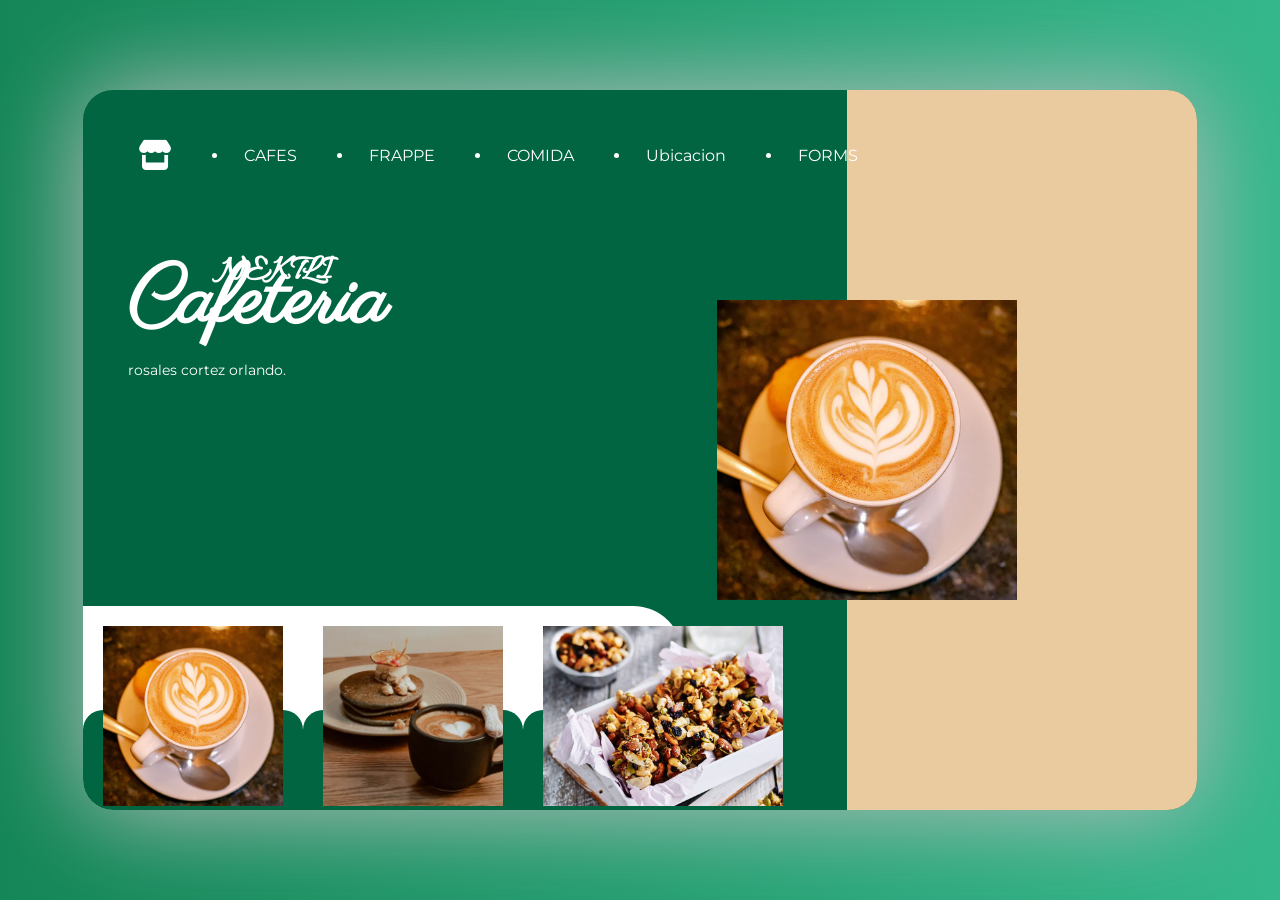
==== index.html @ 758aa36a "Estructura final de cafeteria y productos" ====
<!DOCTYPE html>
<html lang="es">
<head>
    <meta charset="UTF-8">
    <meta http-equiv="X-UA-Compatible" content="IE=edge">
    <meta name="viewport" content="width=device-width, initial-scale=1.0">
    <link rel="stylesheet" href="https://cdnjs.cloudflare.com/ajax/libs/font-awesome/6.3.0/css/all.min.css" integrity="sha512-SzlrxWUlpfuzQ+pcUCosxcglQRNAq/DZjVsC0lE40xsADsfeQoEypE+enwcOiGjk/bSuGGKHEyjSoQ1zVisanQ==" crossorigin="anonymous" referrerpolicy="no-referrer" />
    <link rel="stylesheet" href="estilo.css">
    <title>Dulceria</title>
</head>
<body>
    <!-- primera pantalla -->
    <section class="intro">
        <div class="contenido">
            <span class="txt texto1">Se esta preparando</span>
            <span class="txt texto2">Listo! A disfrutar!</span>
            <div class="barra">
                <div class="progreso"></div>
            </div>
        </div>
    </section>
    <!-- segunda pantalla -->
    <section class="info">
        <header>
            <a href="#"><i class="fa-solid fa-store"></i></a>
            <li><a href="http://127.0.0.1:5500/productos/CAFFE/index.html">CAFES</a>
            <li><a href="http://127.0.0.1:5500/productos/index.html">FRAPPE</a>
            <li><a href="http://127.0.0.1:5500/productos/Comida/index.html">COMIDA</a>
                <li><a href="https://maps.app.goo.gl/G8HPztYz7DJK6NF17" target="_blank">Ubicacion</a></li>
                <li><a href="https://docs.google.com/forms/d/e/1FAIpQLSc1tt4isILIqxsNMmAGMXc-qxSjGvHsV66DanbLIYis_jZkoQ/viewform?pli=1" target="_blank">FORMS</a></li>
        </header>
        
        <div class="texto">
            <h3>NEKTLI</h3>
            <h1>Cafeteria</h1>
    
            <p>rosales cortez orlando.</p>
        </div>


        <div class="items">
            <div class="opcion item1">
               <img src="img/LATTE.jpg.webp" alt="">
               <div class="base"></div>
            </div>
            <div class="opcion item2">
                <div class="base"></div>
                <img src="img/Caffe.webp" alt="">
            </div>
            <div class="opcion item3">
                <img src="img/snacks-salud.jpg" alt="">
                <div class="base"></div>
             </div>
        </div>

        <div class="mitad-marron"></div>
        <img src="img/LATTE.jpg.webp" alt="" class="foto-principal">
    </section>
</body>
</html>
---- estilo.css ----
@import url('https://fonts.googleapis.com/css2?family=Allura&family=Montserrat:wght@200;300;400&family=Parisienne&display=swap');
*{
    margin: 0;
}
body{
    background: linear-gradient(to right,#148657, #34b78b);
    height: 100vh;
    display: flex;
    justify-content: center;
    align-items: center;
}
section{
    position: absolute;
    width: 80vw;
    height: 70vh;
    border-radius: 30px;
    padding: 45px;
    z-index: 5;
}
/* PRIMERA PANTALLA */
.intro{
    background-color: #fff;
    display: flex;
    justify-content: center;
    align-items: center;
    text-align: center;
    animation: 2.5s animInto forwards;
}
@keyframes animInto {
    0%{visibility: visible;}
    1%{visibility: visible;}
    100%{visibility: hidden;}
}

.intro .contenido{
    position: relative;
    max-width: 300px;
    width: 100%;
    animation: .5s aparecer forwards;
}
@keyframes aparecer {
    0%{opacity: 0;}
    100%{opacity: 1;}
}
.intro .barra{
    height: 7px;
    background: #ddd;
    border-radius: 4px;
    margin-top: 10px;
    overflow: hidden;
}
.intro .barra .progreso{
    height: 7px;
    width: 0%;
    background: #34b78b;
    animation: 1.6s avanzar forwards linear;
    animation-delay: .3s;
}

@keyframes avanzar {
    0%{width: 0;}
    40%{width: 50%;}
    60%{width: 50%;}
    100%{width: 100%;}
}
.txt{
    font-family: 'Montserrat';
    position: absolute;
    left: 0;
    width: 100%;
    top: -20px;
    font-size: 22px;
    color: #666;
}
.texto1{
    animation: 0.8s animTexto forwards;
    animation-delay: .3s;
}
@keyframes animTexto {
    0%{opacity: 0;}
    1%{opacity: 1;}
    99%{opacity: 1;}
    100%{opacity: 0;}
}
.texto2{
    opacity: 0;
    animation: 0.8s animTexto2 forwards;
    animation-delay: 1.1s;
}
@keyframes animTexto2 {
    0%{opacity: 0;}
    1%{opacity: 1;}
    100%{opacity: 1;}
}




/* SEGUNDA PANTALLA */
.info{
    background: #016542;
    /* z-index:5 para diseñar la info */
    /* z-index: 0; */
    /* z-index -0 para ejecutar completo */
    z-index: 0;
    color: #fff;
    position: relative;
    overflow: hidden;
    font-family: 'Montserrat';
    box-shadow: -0px 0px 100px rgb(191, 191, 191);
}
.info header{
    margin-bottom: 30px;
    display: flex;
    align-items: center;
    position: relative;
    animation: 1s header forwards;
    /* El siguiente delaly lo agregmos al final para */
    animation-delay: 2.6s;
    opacity: 0;
    z-index: 5;
}
@keyframes header {
    0%{
        opacity: 0;
        bottom: 20px;
    }
    100%{
        opacity: 1;
        bottom: 0;
    }
}
.info header a{
    text-decoration: none;
    color: #fff;
    margin-right: 30px;
    cursor: pointer;
    padding: 5px 10px;
    border-radius: 5px;
    transition: .3s;
}
.info header a:hover{
    background-color: #34b78b;
}
.info header a i{
    font-size: 30px;
}
.info h1{
    font-family: 'Parisienne';
    font-size: 5rem;
}
.info h3{
    position: relative;
    font-family: 'Allura';
    top:45px;
    left: 90px;
    font-size: 35px;
}
.info p{
    max-width: 350px;
    font-size: 14px;
    line-height: 25px;
}
.info .items{
    position: absolute;
    display: flex;
    background-color: #fff;
    border-radius: 0 50px 0 0;
    max-width: 600px;
    width: 100%;
    justify-content: space-around;
    padding-top: 20px;
    left: 0;
    bottom: -50%;
    animation: .5s animItems forwards;
    animation-delay: .5s;
    /* El siguiente delaly lo agregmos al final para */
    animation-delay: 3.3s;
    opacity: 0;


}
.items .opcion{
    position: relative;
}
.items .opcion:hover img{
    scale: 1.1;
}
.items .opcion img{
    position: relative;
    height: 180px;
    z-index: 10 !important;
    padding: 0 20px;
    transition: .5s;
}
.items .opcion .base{
    position: absolute;
    background-color: #016542;
    border-radius: 20px 20px 0 0;
    width: 100%;
    height: 100px;
    bottom:0;
}
.info .mitad-marron{
    position: absolute;
    background: #eacba0;
    width: 350px;
    top: 0;
    height: 100%;
    right: 0;
}
.info .foto-principal{
    position: absolute;
    top: 50%;
    transform: translateY(-50%);
    right: 180px;
    max-width: 300px;
    animation: .5s animFotoPrincipal forwards;
    /* El siguiente delaly lo agregmos al final para */
    animation-delay: 2.6s;
    opacity: 0;
    transition: .5s;
}
.info .foto-principal:hover{
    scale: 1.1;
}

.texto{
    position: relative;
    animation: .5s texto forwards linear;
    /* El siguiente delaly lo agregmos al final para */
    animation-delay: 2.6s;
    opacity: 0;
}
@keyframes texto {
    0%{
        opacity: 0;
        left: -50%;
    }
    100%{
        opacity: 1;
        left: 0;
    }
}

@keyframes animFotoPrincipal {
    0%{
        opacity: 0;
        right: -50%;
    }
    100%{
        opacity: 1;
        right: 180px;
    }
}
@keyframes animItems {
    0%{
        opacity: 0;
        bottom: -50%;
    }
    100%{
        opacity: 1;
        bottom: 0;
    }
}

.item1{
    top: 180px;
    animation: .5s animItem1 forwards;
    animation-delay: 1s;
    /* El siguiente delaly lo agregmos al final para */
    animation-delay: 3.9s;
    opacity: 0;
}
@keyframes animItem1 {
    0%{
        opacity: 0;
        top: 185px;
    }
    100%{
        opacity: 1;
        top: 0;
    }
}
.item2{
    top: 180px;
    animation: .5s animItem2 forwards;
    animation-delay: 1.5s;
        /* El siguiente delaly lo agregmos al final para */
        animation-delay: 4.5s;
        opacity: 0;
}
@keyframes animItem2 {
    0%{
        opacity: 0;
        top: 185px;
    }
    100%{
        opacity: 1;
        top: 0;
    }
}
.item3{
    top: 185px;
    animation: .5s animItem3 forwards;
    animation-delay: 2s;
    /* El siguiente delaly lo agregmos al final para */
    animation-delay: 5s;
    opacity: 0;
}
@keyframes animItem3 {
    0%{
        opacity: 0;
        top: 180px;
    }
    100%{
        opacity: 1;
        top: 0;
    }
}
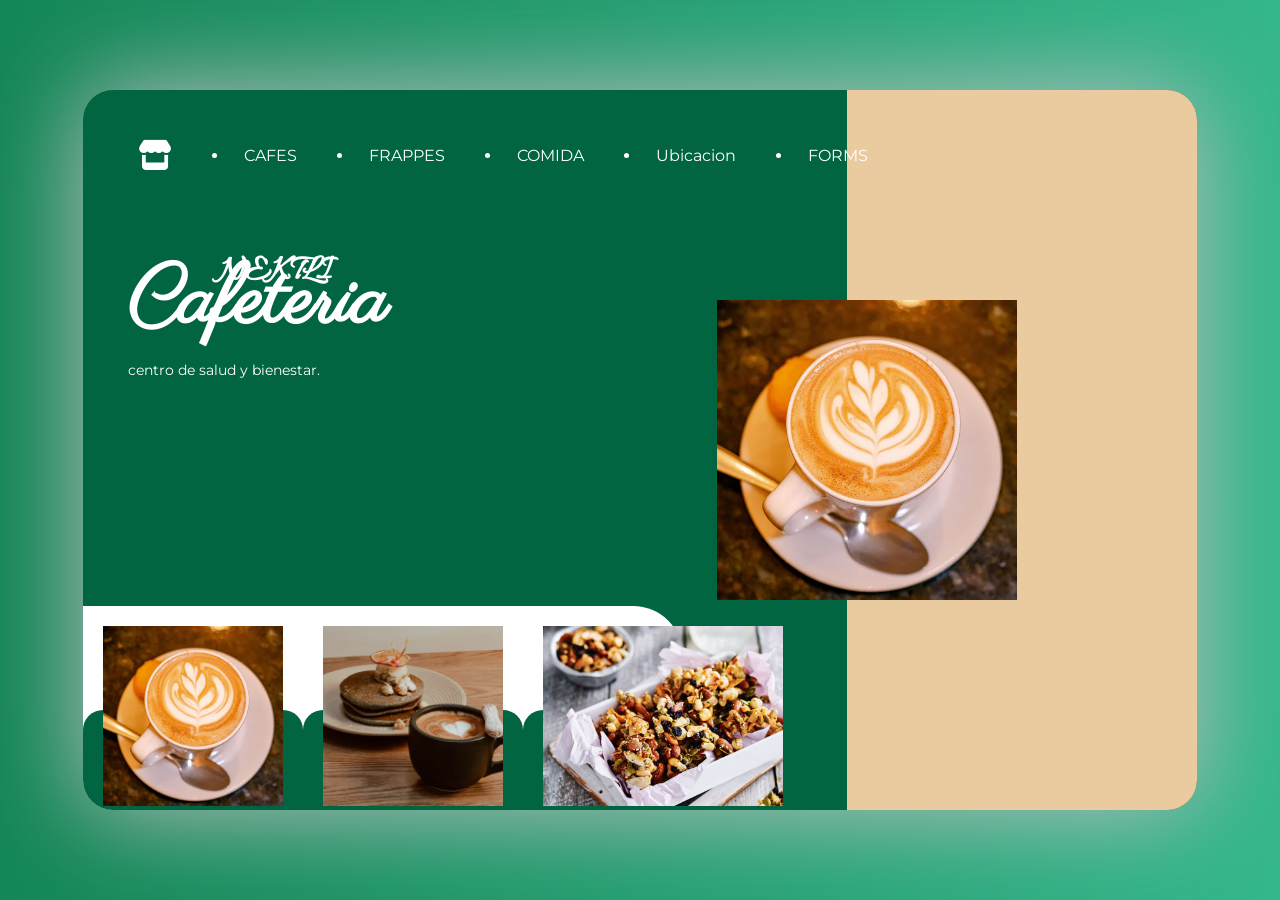
==== commit 8e0aa00c: "Links de navegacion corregidos" ====
--- a/index.html
+++ b/index.html
@@ -23,9 +23,9 @@
     <section class="info">
         <header>
             <a href="#"><i class="fa-solid fa-store"></i></a>
-            <li><a href="http://127.0.0.1:5500/productos/CAFFE/index.html">CAFES</a>
-            <li><a href="http://127.0.0.1:5500/productos/index.html">FRAPPE</a>
-            <li><a href="http://127.0.0.1:5500/productos/Comida/index.html">COMIDA</a>
+            <li><a href="productos/CAFFE/index.html">CAFES</a></li>
+            <li><a href="productos/index.html">FRAPPES</a></li>
+            <li><a href="productos/Comida/index.html">COMIDA</a></li>
                 <li><a href="https://maps.app.goo.gl/G8HPztYz7DJK6NF17" target="_blank">Ubicacion</a></li>
                 <li><a href="https://docs.google.com/forms/d/e/1FAIpQLSc1tt4isILIqxsNMmAGMXc-qxSjGvHsV66DanbLIYis_jZkoQ/viewform?pli=1" target="_blank">FORMS</a></li>
         </header>
@@ -33,8 +33,7 @@
         <div class="texto">
             <h3>NEKTLI</h3>
             <h1>Cafeteria</h1>
-    
-            <p>rosales cortez orlando.</p>
+            <p>centro de salud y bienestar.</p>
         </div>
 
 
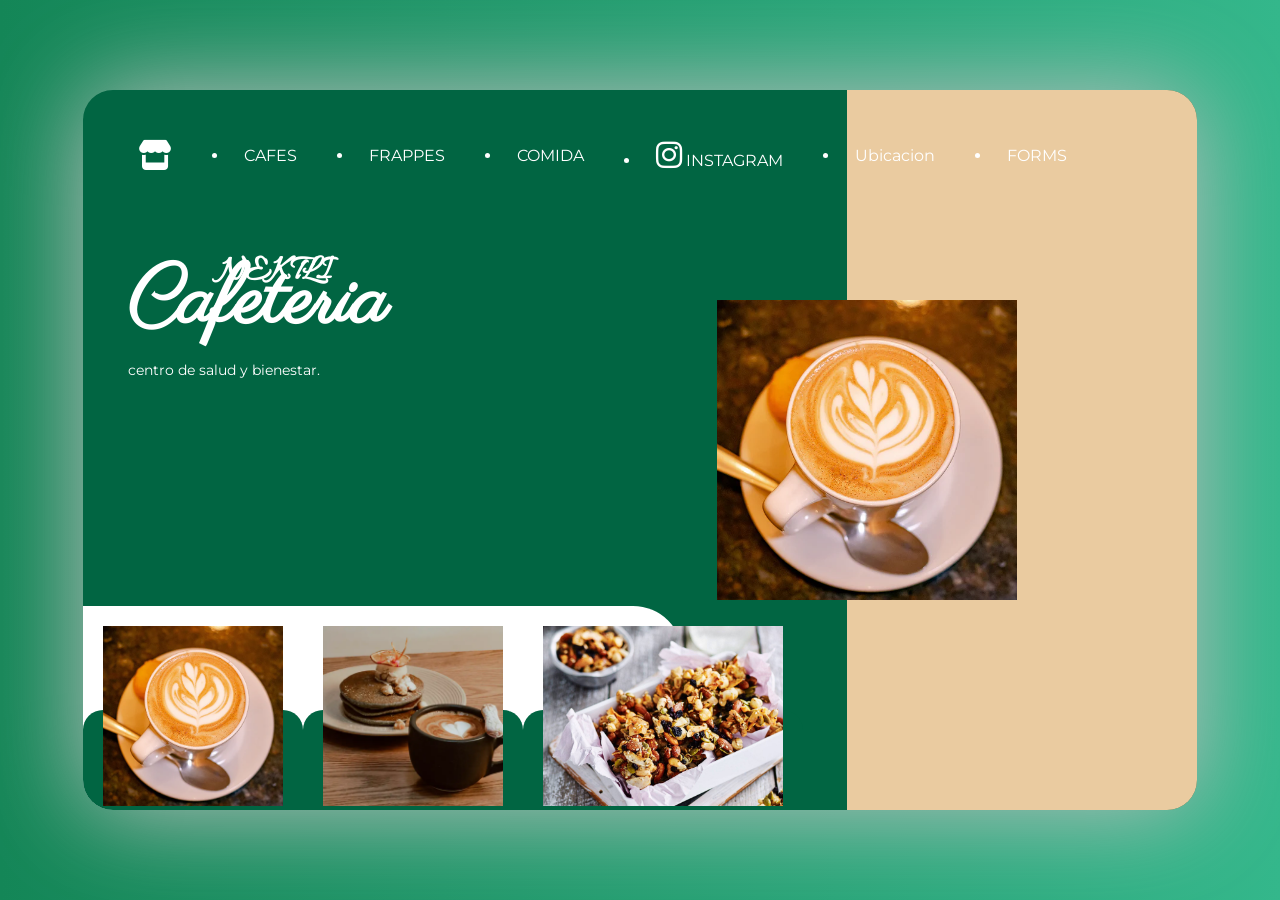
==== commit 64844dfd: "Agregado link de Instagram y cambio a Cafeteria" ====
--- a/index.html
+++ b/index.html
@@ -6,7 +6,7 @@
     <meta name="viewport" content="width=device-width, initial-scale=1.0">
     <link rel="stylesheet" href="https://cdnjs.cloudflare.com/ajax/libs/font-awesome/6.3.0/css/all.min.css" integrity="sha512-SzlrxWUlpfuzQ+pcUCosxcglQRNAq/DZjVsC0lE40xsADsfeQoEypE+enwcOiGjk/bSuGGKHEyjSoQ1zVisanQ==" crossorigin="anonymous" referrerpolicy="no-referrer" />
     <link rel="stylesheet" href="estilo.css">
-    <title>Dulceria</title>
+    <title>Cafeteria</title>
 </head>
 <body>
     <!-- primera pantalla -->
@@ -26,8 +26,9 @@
             <li><a href="productos/CAFFE/index.html">CAFES</a></li>
             <li><a href="productos/index.html">FRAPPES</a></li>
             <li><a href="productos/Comida/index.html">COMIDA</a></li>
-                <li><a href="https://maps.app.goo.gl/G8HPztYz7DJK6NF17" target="_blank">Ubicacion</a></li>
-                <li><a href="https://docs.google.com/forms/d/e/1FAIpQLSc1tt4isILIqxsNMmAGMXc-qxSjGvHsV66DanbLIYis_jZkoQ/viewform?pli=1" target="_blank">FORMS</a></li>
+            <li><a href="https://www.instagram.com/casanektli?igsh=ZndlZWdsdDk0NG42" target="_blank"><i class="fa-brands fa-instagram"></i> INSTAGRAM</a></li>
+             <li><a href="https://maps.app.goo.gl/G8HPztYz7DJK6NF17" target="_blank">Ubicacion</a></li>
+            <li><a href="https://docs.google.com/forms/d/e/1FAIpQLSc1tt4isILIqxsNMmAGMXc-qxSjGvHsV66DanbLIYis_jZkoQ/viewform?pli=1" target="_blank">FORMS</a></li>
         </header>
         
         <div class="texto">
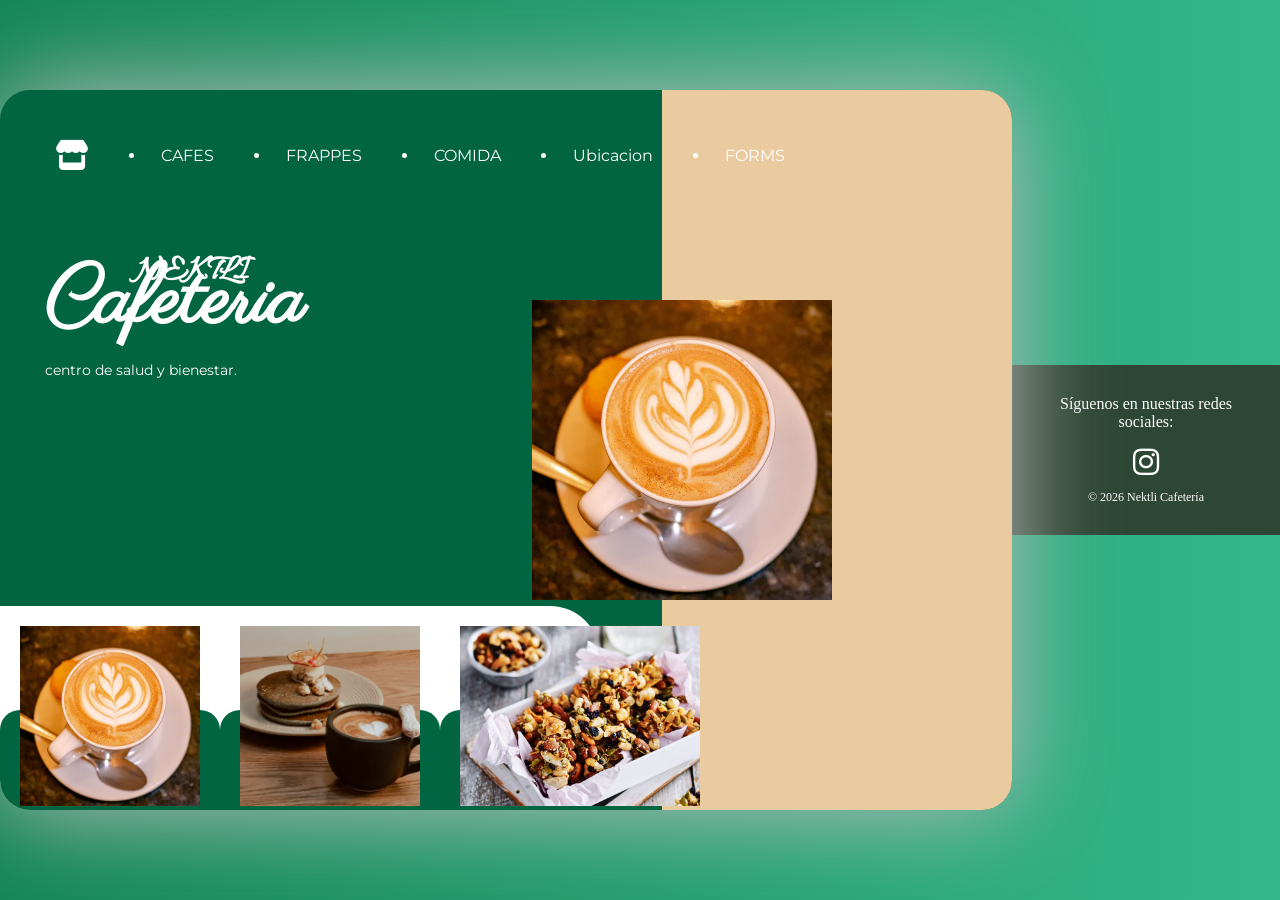
==== commit 4c712be8: "Instagram movido al footer" ====
--- a/index.html
+++ b/index.html
@@ -26,7 +26,6 @@
             <li><a href="productos/CAFFE/index.html">CAFES</a></li>
             <li><a href="productos/index.html">FRAPPES</a></li>
             <li><a href="productos/Comida/index.html">COMIDA</a></li>
-            <li><a href="https://www.instagram.com/casanektli?igsh=ZndlZWdsdDk0NG42" target="_blank"><i class="fa-brands fa-instagram"></i> INSTAGRAM</a></li>
              <li><a href="https://maps.app.goo.gl/G8HPztYz7DJK6NF17" target="_blank">Ubicacion</a></li>
             <li><a href="https://docs.google.com/forms/d/e/1FAIpQLSc1tt4isILIqxsNMmAGMXc-qxSjGvHsV66DanbLIYis_jZkoQ/viewform?pli=1" target="_blank">FORMS</a></li>
         </header>
@@ -55,6 +54,12 @@
 
         <div class="mitad-marron"></div>
         <img src="img/LATTE.jpg.webp" alt="" class="foto-principal">
-    </section>
+    </section><footer style="text-align: center; padding: 30px; background-color: #2e4635; color: white;">
+        <p style="margin-bottom: 15px;">Síguenos en nuestras redes sociales:</p>
+        <a href="https://www.instagram.com/casanektli?igsh=ZndlZWdsdDk0NG42" target="_blank" style="color: white; font-size: 30px; text-decoration: none;">
+            <i class="fa-brands fa-instagram"></i>
+        </a>
+        <p style="font-size: 12px; margin-top: 10px;">© 2026 Nektli Cafetería</p>
+    </footer>
 </body>
 </html>
